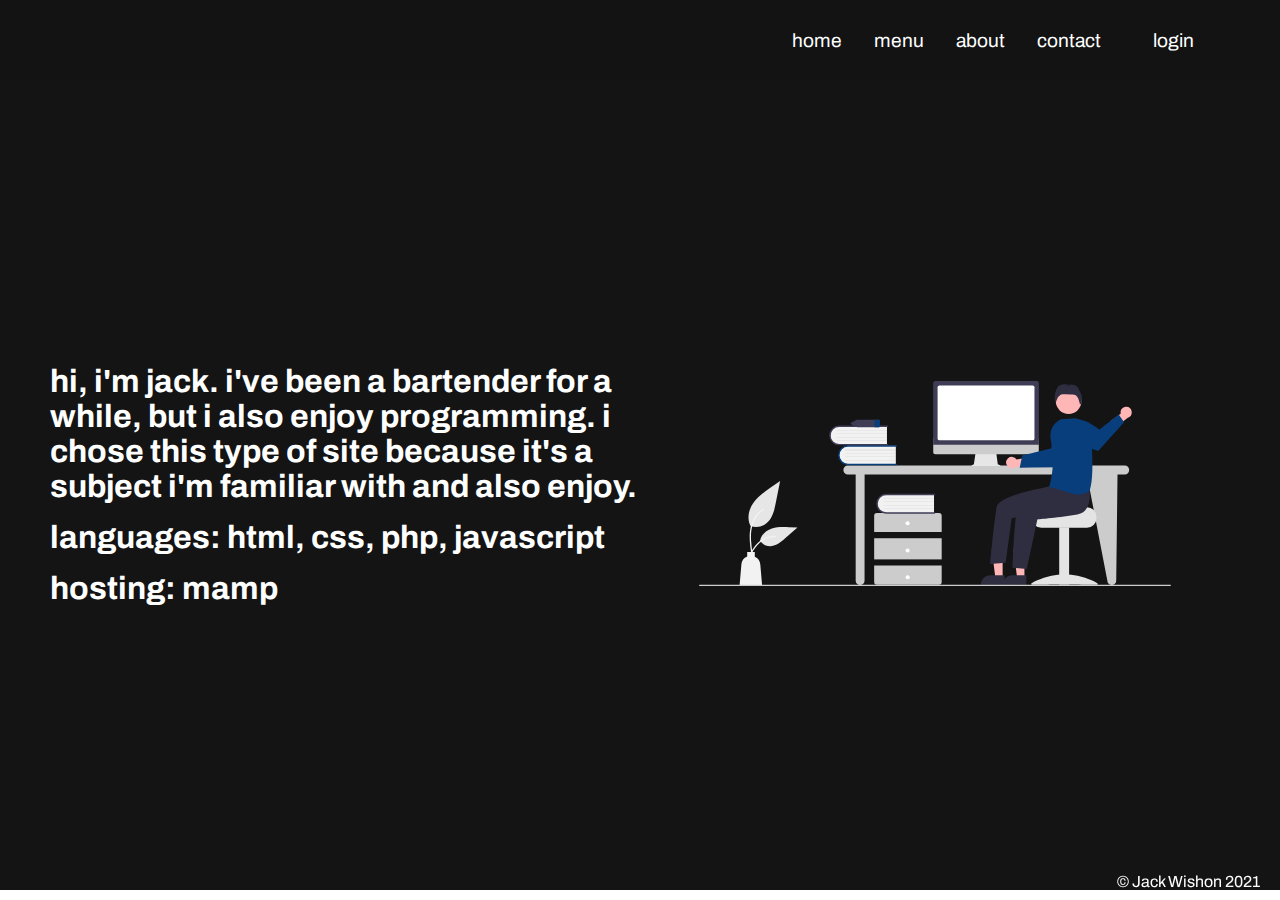
==== about.html @ 50d7080a "added files" ====
<!DOCTYPE html>
<html lang="en">
<head>
	<meta charset="UTF-8">
	<meta name="viewport"
	content="width=device-width,initial-scale=1.0">
	<title>About</title>
	<link rel="stylesheet" href="style.css" />
	<link 
		rel="stylesheet" 
		href="https://use.fontawesome.com/releases/v5.15.4/css/all.css" 
		integrity="sha384-DyZ88mC6Up2uqS4h/KRgHuoeGwBcD4Ng9SiP4dIRy0EXTlnuz47vAwmeGwVChigm" 
		crossorigin="anonymous" 
    />
    <link rel="preconnect" href="https://fonts.googleapis.com">
    <link rel="preconnect" href="https://fonts.gstatic.com" crossorigin>
    <link href="https://fonts.googleapis.com/css2?family=Archivo:wght@500&family=Cairo:wght@400;500&display=swap" rel="stylesheet">
</head>
<body>
	<!-- NAVBAR -->
	<nav class="navbar">
		<div class="navbar__container">
			<a href="/" id="navbar__logo">
				<i class="fas fa-glass-martini-alt"></i>
			</a>
			<div class="navbar__toggle" id="mobile-menu">
				<span class="bar"></span>
				<span class="bar"></span>
				<span class="bar"></span>
			</div>
			<ul class="navbar__menu">
				<li class="navbar__item">
					<a href="/" class="navbar__links">
					home
					</a>
				</li>
				<li class="navbar__item">
					<a href="/menu.html" class="navbar__links">
					menu
					</a>
				</li>
				<li class="navbar__item">
					<a href="/about.html" class="navbar__links">
					about
					</a>
				</li>
				<li class="navbar__item">
					<a href="/contact.html" class="navbar__links">
					contact
					</a>
				</li>
				<li class="navbar__btn">
					<a href="/" class="button">
					login
					</a>
				</li>
			</ul>
		</div>
	</nav>

	<!-- MAIN -->
	<div class="main">
		<div class="main__container">
			<div class="main__content">
                <p>hi, i'm jack. i've been a bartender for a while, but i also enjoy programming. i chose this type of site because it's a subject i'm familiar with and also enjoy.</p>
                <p>languages: html, css, php, javascript</p>
                <p>hosting: mamp</p>
                <p></p>	
			</div>
			<div class="main__img--container">
				<img src="images/about_pic.svg" alt="pic" id="main__img">
			</div>
		</div>
    </div>

    <!-- FOOTER -->
    <div class="footer">
        <div class="footer__container">
            <p>&copy Jack Wishon 2021</p>
        </div>
    </div>

    </div>
	<script src="app.js"></script>
</body>
</html>
---- style.css ----
* {
    box-sizing: border-box;
    margin: 0;
    padding: 0;
    font-family: 'Archivo', sans-serif;
}

.navbar {
    background: #131313;
    height: 80px;
    display: flex;
    justify-content: center;
    align-items: center;
    font-size: 1.2rem;
    position: sticky;
    top: 0;
    z-index: 999;
}

.navbar__container {
    display: flex;
    justify-content: space-between;
    height: 80px;
    z-index: 1;
    width: 100%;
    max-width: 1300px;
    margin: 0 auto;
    padding: 0 50px;
}

#navbar__logo {
    background-color: #ff8177;
    background-image: linear-gradient(to top, #083e7c 0%, #083e7c 100%);
    background-size: 100%;
    -webkit-background-clip: text;
    -moz-background-clip: text;
    -webkit-text-fill-color: transparent;
    -moz-text-fill-color: transparent;
    display: flex;
    align-items: center;
    cursor: pointer;
    text-decoration: none;
    font-size: 2rem;
}

.fa-gem {
    margin-right: 0.5rem;
}

.navbar__menu {
    display: flex;
    align-items: center;
    list-style: none;
    text-align: center;
}

.navbar__item {
    height: 80px;
}

.navbar__links {
    color: #fff;
    display: flex;
    align-items: center;
    justify-content: center;
    text-decoration: none;
    padding: 0 1rem;
    height: 100%;
}

.navbar__btn {
    display: flex;
    justify-content: center;
    align-items: center;
    padding: 0 1rem;
    width: 100%;
}

.button {
    display: flex;
    justify-content: center;
    align-items: center;
    text-decoration: none;
    padding: 10px 20px;
    height: 100%;
    width: 100%;
    border: none;
    outline: none;
    border-radius: 4px;
    background: #131313;
    color: #fff;
}

.button:hover {
    background: #083e7c;
    transition: all 0.3s ease;
}

.navbar__links:hover {
    color: #083e7c;
    transition: all 0.3s ease;
}

@media screen and (max-width: 960px) {
    .navbar__container {
        display: flex;
        justify-content: space-between;
        height: 80px;
        z-index: 1;
        width: 100%;
        max-width: 1300px;
        padding: 0;
    }

    .navbar__menu {
        display: grid;
        grid-template-columns: auto;
        margin: 0;
        width: 100%;
        position: absolute;
        top: -1000px;
        opacity: 0;
        transition: all 0.5s ease;
        height: 50vh;
        z-index: -1;
        background: #131313;
    }

    .navbar__menu.active {
        background: #131313;
        top: 100%;
        opacity: 1;
        transition: all 0.5s ease;
        z-index: 99;
        height: 50vh;
        font-size: 1.6rem;
    }

    #navbar__logo {
        padding-left: 25px; 
    }

    .navbar__toggle.bar {
        width: 25px;
        height: 3px;
        margin: 5px auto;
        transition: all 0.3s ease-in-out;
        background: #fff;
    }

    .navbar__item {
        width: 100%;
    }

    .navbar__links {
        text-align: center;
        padding: 2rem;
        width: 100%;
        display: table;
    }

    #mobile-menu {
        position: absolute;
        top: 20%;
        right: 5%;
        transform: translate(5%, 20%);
    }

    .navbar__btn {
        padding-bottom: 2rem;
    }

    .button{
        display: flex;
        justify-content: center;
        align-items: center;
        width: 80%;
        margin: 0;
    }

    .navbar__toggle .bar {
        display: block;
        cursor: pointer;
    }

    #mobile-menu.is-active .bar:nth-child(2) {
        opacity: 0;
    }

    #mobile-menu.is-active .bar:nth-child(1) {
        transform: translate(8px) rotate(45deg);
    }

    #mobile-menu.is-active .bar:nth-child(3) {
        transform: translate(-8px) rotate(-45deg);
    }
}

/* MAIN */
.main {
    background-color: #141414;
}

.main__container {
    display: grid;
    grid-template-columns: 1fr 1fr;
    align-items: center;
    justify-self: center;
    margin: 0 auto;
    height: 90vh;
    background-color: #141414;
    z-index: 1;
    width: 100%;
    max-width: 1300px;
    padding: 0 50px;
}

.main__content h1 {
    font-size: 4rem;
    background-color: #083e7c;
    background-image: linear-gradient(to top, #0a138b  0%, #0b6294 100%);
    background-size: 100%;
    -webkit-background-clip: text;
    -moz-background-clip: text;
    -webkit-text-fill-color: transparent;
    -moz-text-fill-color: transparent;
}

.main__content h2 {
    font-size: 4rem;
    background-color: #083e7c;
    background-image: linear-gradient(to top, #71b3f1 0%, #00405e 100%);
    background-size: 100%;
    -webkit-background-clip: text;
    -moz-background-clip: text;
    -webkit-text-fill-color: transparent;
    -moz-text-fill-color: transparent;
}

.main__content p {
    margin-top: 1rem;
    font-size: 2rem;
    font-weight: 700;
    color: #fff;
}

.main__btn {
    font-size: 1rem;
    background-image: linear-gradient(to top, #f77062 0%, #fe5196 100%);
    padding: 14px 32px;
    border: none;
    border-radius: 4px;
    color: #fff;
    margin-top: 2rem;
    cursor: pointer;
    position: relative;
    transition: all 0.35s;
    outline: none;
}

.main__btn a {
    position: relative;
    z-index: 2;
    color: #fff;
    text-decoration: none;
}

.main__btn:after {
    position: absolute;
    content: '';
    top: 0;
    left: 0;
    width: 0;
    height: 100%;
    background: #083e7c;
    transition: all 0.35s;
    border-radius: 4px;
}

.main__btn:hover {
    color: #fff;
}

.main__btn:hover:after {
    width: 100%;
}

.main__img--container {
    text-align: center;
}

#main__img {
    height: 80%;
    width: 80%;
}

/* mobile */
@media screen and (max-width: 768px) {
    .main__container {
        display: grid;
        grid-template-columns: auto;
        align-items: center;
        justify-self: center;
        width: 100%;
        margin: 0 auto;
        height: 90vh;
    }

    .main__content {
        text-align: center;
        margin-bottom: 4rem;
    }

    .main__content h1 {
        font-size: 2.5rem;
        margin-top: 2rem;
    }

    .main__content h2 {
        font-size: 3rem;
    }

    .main__content p {
        margin-top: 1rem;
        font-size: 1.5rem;
    }
}

@media screen and (max-width: 480px) {
    .main__content h1 {
        font-size: 2rem;
        margin-top: 3rem;
    }

    .main__content h2 {
        font-size: 2rem;
    }

    .main__content p {
        margin-top: 2rem;
        font-size: 1.5rem;
    }

    .main__btn {
        padding: 12px 36px;
        margin: 2.5rem 0;
    }
}

/* CONTACT */
.contact__box {
    width: 300px;
    background-color: #fff;
    
    top: 50%;
    left: 50%;
    transform: translate(-50%, -50%);
    position: absolute;
    
}

form {
    margin: 35px;
}

.input-field {
    width: 200px;
    height: 40px;
    margin-top: 20px;
    padding-left: 10px;
    border: 1px solid #777;
    border-radius: 14px;
    outline: none;
}

.textarea-field {
    height: 150px;
    padding-top: 10px;
}

.form__btn {
    border-radius: 20px;
    color: #fff;
    margin-top: 18px;
    padding: 10px;
    background-color: #083e7c;
    font-size: 12px;
    border: none;
    cursor: pointer;
}

/* FOOTER */
.footer {
    background-color: #141414;
}

.footer__container {
    display: grid;
    position: fixed;
    left: 0;
    bottom: 0;
    width: 100%;
    max-width: 1300px;
    padding: 0 20px 10px 0;
    color: #fff;
    text-align: right;
}
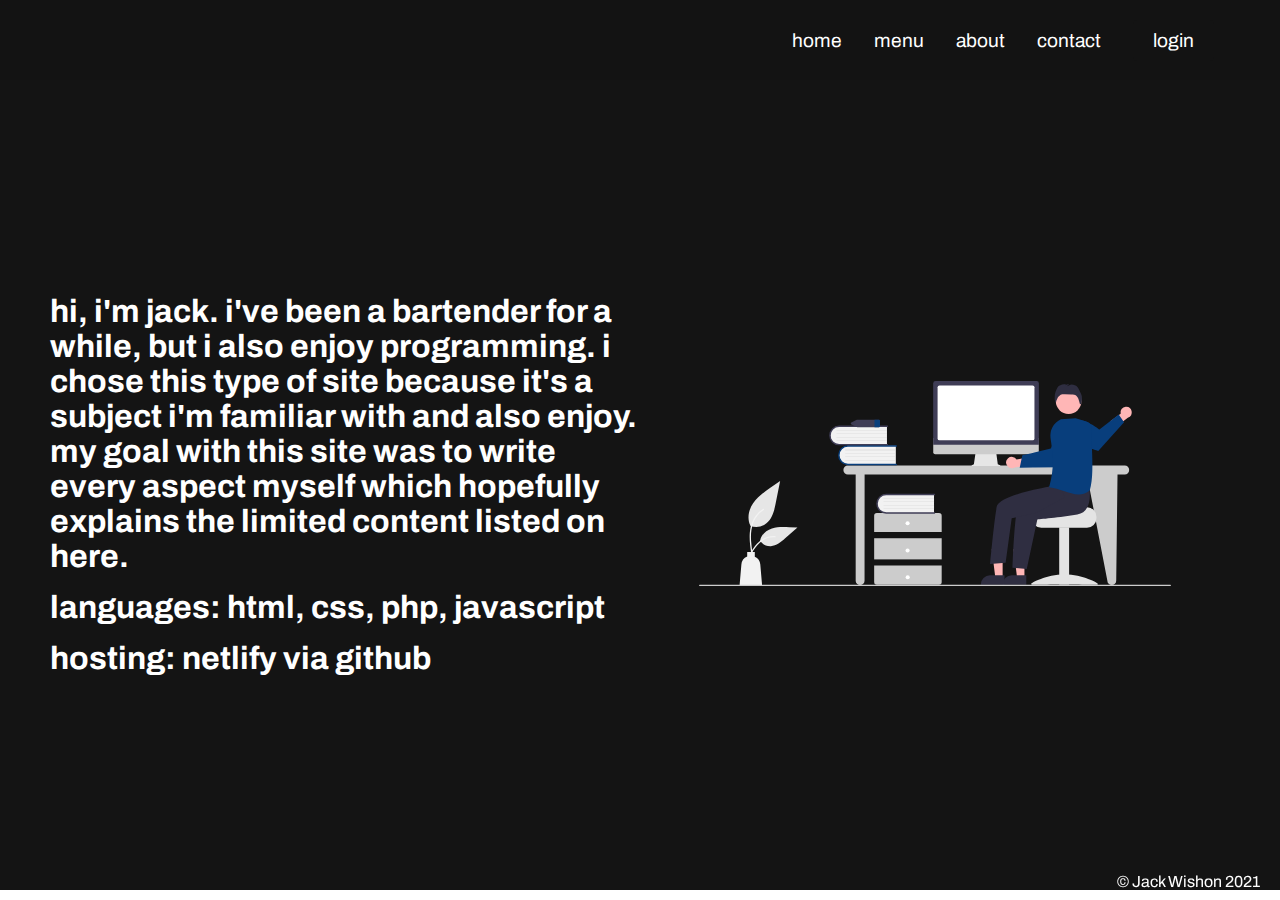
==== commit 483633b8: "update" ====
--- a/about.html
+++ b/about.html
@@ -50,7 +50,7 @@
 					</a>
 				</li>
 				<li class="navbar__btn">
-					<a href="/" class="button">
+					<a href="/login.php" class="button">
 					login
 					</a>
 				</li>
@@ -62,9 +62,9 @@
 	<div class="main">
 		<div class="main__container">
 			<div class="main__content">
-                <p>hi, i'm jack. i've been a bartender for a while, but i also enjoy programming. i chose this type of site because it's a subject i'm familiar with and also enjoy.</p>
+                <p>hi, i'm jack. i've been a bartender for a while, but i also enjoy programming. i chose this type of site because it's a subject i'm familiar with and also enjoy. my goal with this site was to write every aspect myself which hopefully explains the limited content listed on here.</p>
                 <p>languages: html, css, php, javascript</p>
-                <p>hosting: mamp</p>
+                <p>hosting: netlify via github</p>
                 <p></p>	
 			</div>
 			<div class="main__img--container">
--- a/style.css
+++ b/style.css
@@ -389,6 +389,24 @@
     cursor: pointer;
 }
 
+/* LOGIN */
+.login {
+    width: 400px;
+    background: #fff;
+    border-radius: 5px;
+    padding: 40px 30px;
+}
+
+.logintext__container {
+    color: #111;
+    font-weight: 500;
+    font-size: 1.1rem;
+    text-align: center;
+    margin-bottom: 20px;
+    display: block;
+    text-transform: capitalize;
+}
+
 /* FOOTER */
 .footer {
     background-color: #141414;
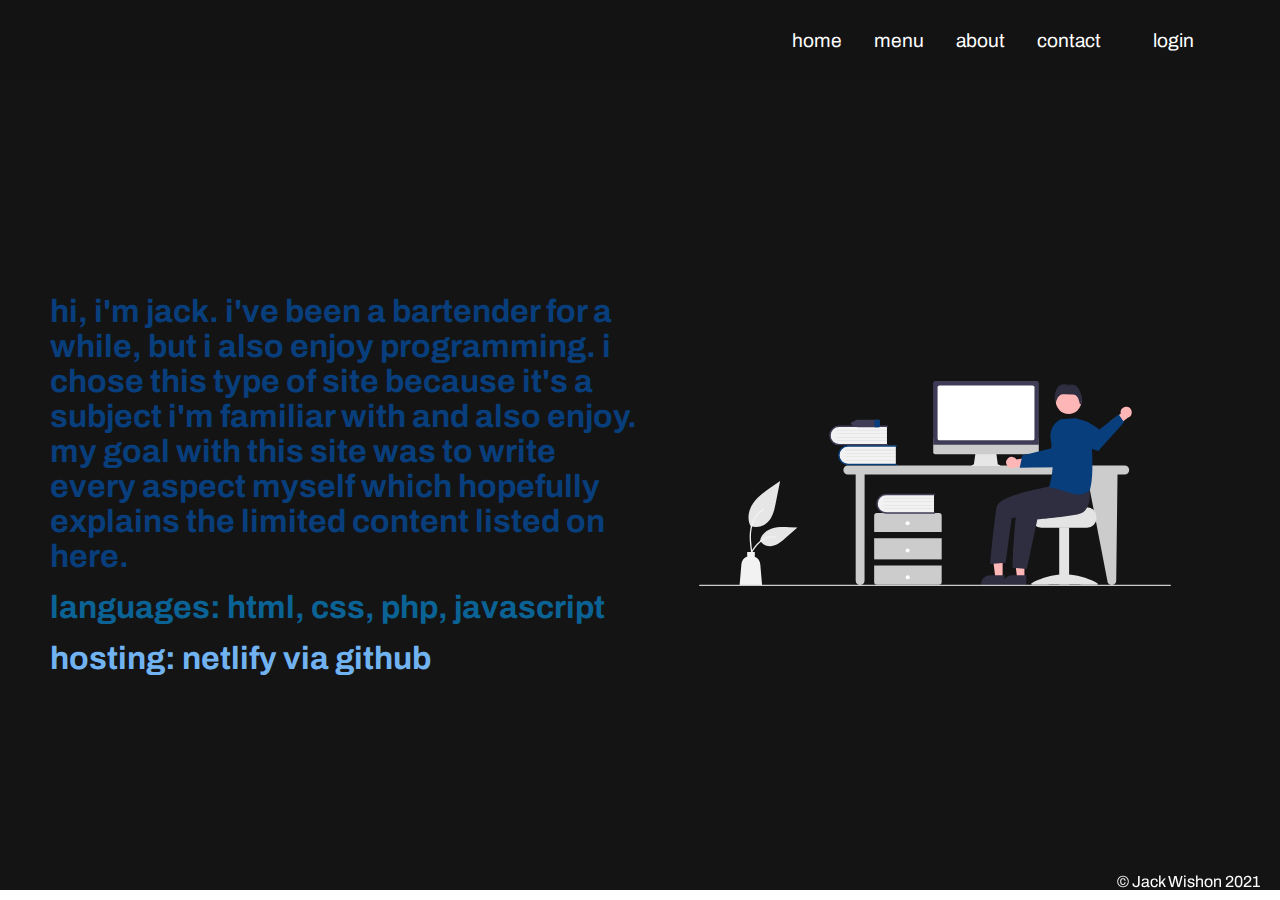
==== commit 28f2fed3: "text color update in about" ====
--- a/about.html
+++ b/about.html
@@ -62,9 +62,9 @@
 	<div class="main">
 		<div class="main__container">
 			<div class="main__content">
-                <p>hi, i'm jack. i've been a bartender for a while, but i also enjoy programming. i chose this type of site because it's a subject i'm familiar with and also enjoy. my goal with this site was to write every aspect myself which hopefully explains the limited content listed on here.</p>
-                <p>languages: html, css, php, javascript</p>
-                <p>hosting: netlify via github</p>
+                <p style="color:#083e7c">hi, i'm jack. i've been a bartender for a while, but i also enjoy programming. i chose this type of site because it's a subject i'm familiar with and also enjoy. my goal with this site was to write every aspect myself which hopefully explains the limited content listed on here.</p>
+                <p style="color:#0b6294">languages: html, css, php, javascript</p>
+                <p style="color:#71b3f1">hosting: netlify via github</p>
                 <p></p>	
 			</div>
 			<div class="main__img--container">
